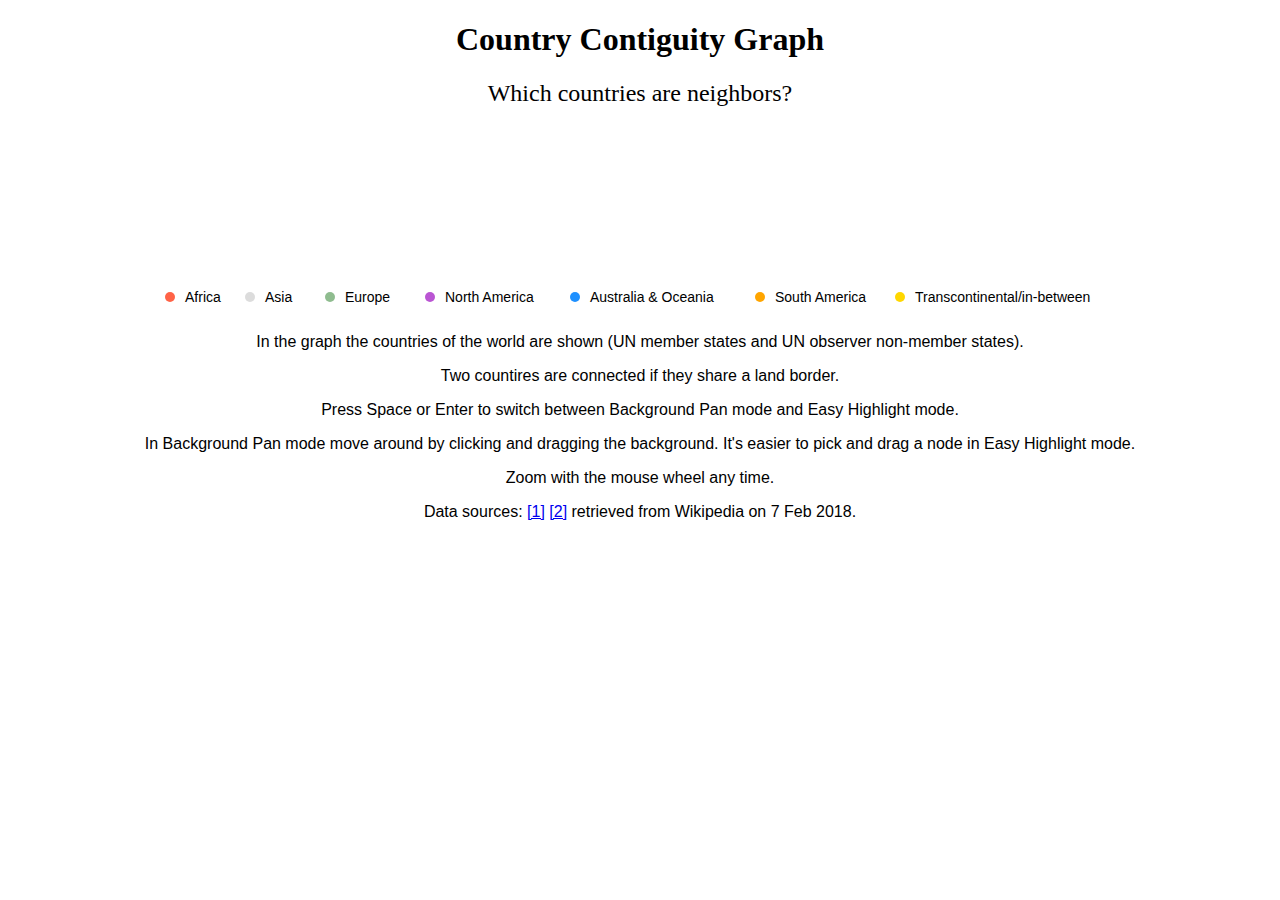
==== index.html @ 8ccc156d "Rename HTML to index.html" ====
<!DOCTYPE html>
<meta charset="utf-8">
<html lang="en">

<head>
  <link rel="stylesheet" type="text/css" href="style.css">
</head>

<body>
  <h1>Country Contiguity Graph</h1>
  <h2>Which countries are neighbors?</h2>
  <svg></svg>
  <svg class="legend" width="960" height="40">
      <g><circle fill="#FF6347" r="5" cx="10" cy="20"></circle><text class="legendlabel" dx="25" dy="25">Africa</text></g>
      <g><circle fill="#DCDCDC" r="5" cx="90" cy="20"></circle><text class="legendlabel" dx="105" dy="25">Asia</text></g>
      <g><circle fill="#8FBC8F" r="5" cx="170" cy="20"></circle><text class="legendlabel" dx="185" dy="25">Europe</text></g>
      <g><circle fill="#BA55D3" r="5" cx="270" cy="20"></circle><text class="legendlabel" dx="285" dy="25">North America</text></g>
      <g><circle fill="#1E90FF" r="5" cx="415" cy="20"></circle><text class="legendlabel" dx="430" dy="25">Australia & Oceania</text></g>
      <g><circle fill="#FFA500" r="5" cx="600" cy="20"></circle><text class="legendlabel" dx="615" dy="25">South America</text></g>
      <g><circle fill="#FFD700" r="5" cx="740" cy="20"></circle><text class="legendlabel" dx="755" dy="25">Transcontinental/in-between</text></g>
  </svg>
  <p>In the graph the countries of the world are shown (UN member states and UN observer non-member states).</p>
  <p>Two countires are connected if they share a land border.</p>
  <p>Press Space or Enter to switch between Background Pan mode and Easy Highlight mode.</p>
  <p>In Background Pan mode move around by clicking and dragging the background. It's easier to pick and drag a node in Easy Highlight mode.</p>
  <p>Zoom with the mouse wheel any time.</p>
  <p>Data sources:
    <a href="https://en.wikipedia.org/wiki/List_of_countries_and_territories_by_land_borders">[1]</a>
    <a href="https://en.wikipedia.org/wiki/List_of_sovereign_states_and_dependent_territories_by_continent">[2]</a>
    retrieved from Wikipedia on 7 Feb 2018.
  </p>

  <script src="https://d3js.org/d3.v4.min.js"></script>
  <script src="index.js"></script>

</body>

</html>
---- style.css ----
h1 {
    text-align: center;
}

h2 {
    text-align: center;
    font-weight: normal;
}

p {
    text-align: center;
    font-family: sans-serif;
}

svg {
    display: block;
    margin: auto;
}

.map {
    border: 1px solid lightgray;
    cursor: move;
}

.modelabel {
    font: 15px sans-serif;
    fill: black;
}

.links line {
    stroke: #999;
    stroke-opacity: 0.6;
    stroke-width: 3px;
}

.node circle {
    stroke: black;
    stroke-width: 2px;
    cursor: default;
}

.node text {
    display: none;
    font: 15px sans-serif;
}

.node:hover text {
    display: inline;
}

.node:hover circle {
    fill: #000;
}

.cell {
    fill: none;
    pointer-events: none;
}

.legendlabel {
    font: 14px sans-serif;
}
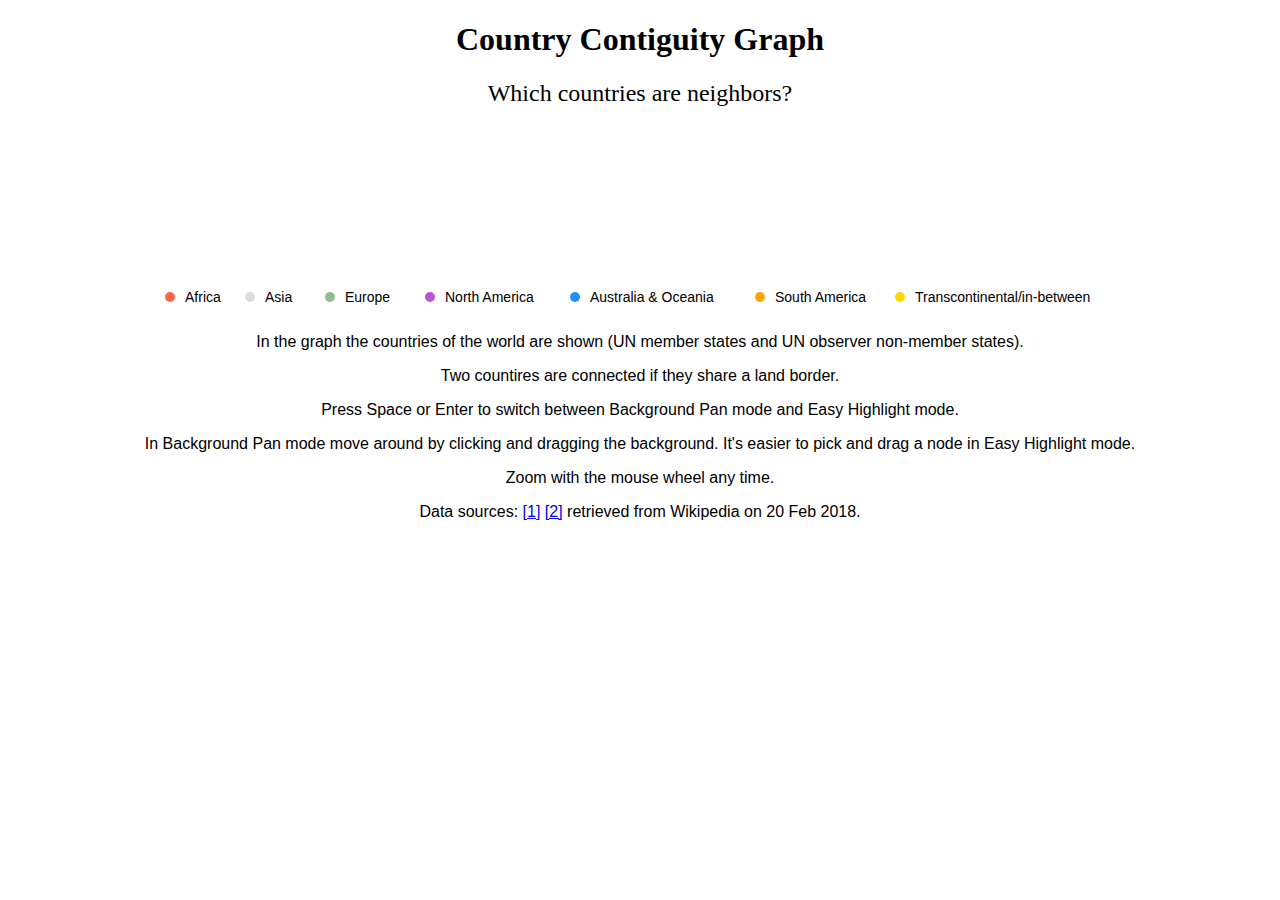
==== commit 372de62d: "Update data" ====
--- a/index.html
+++ b/index.html
@@ -27,7 +27,7 @@
   <p>Data sources:
     <a href="https://en.wikipedia.org/wiki/List_of_countries_and_territories_by_land_borders">[1]</a>
     <a href="https://en.wikipedia.org/wiki/List_of_sovereign_states_and_dependent_territories_by_continent">[2]</a>
-    retrieved from Wikipedia on 7 Feb 2018.
+    retrieved from Wikipedia on 20 Feb 2018.
   </p>
 
   <script src="https://d3js.org/d3.v4.min.js"></script>
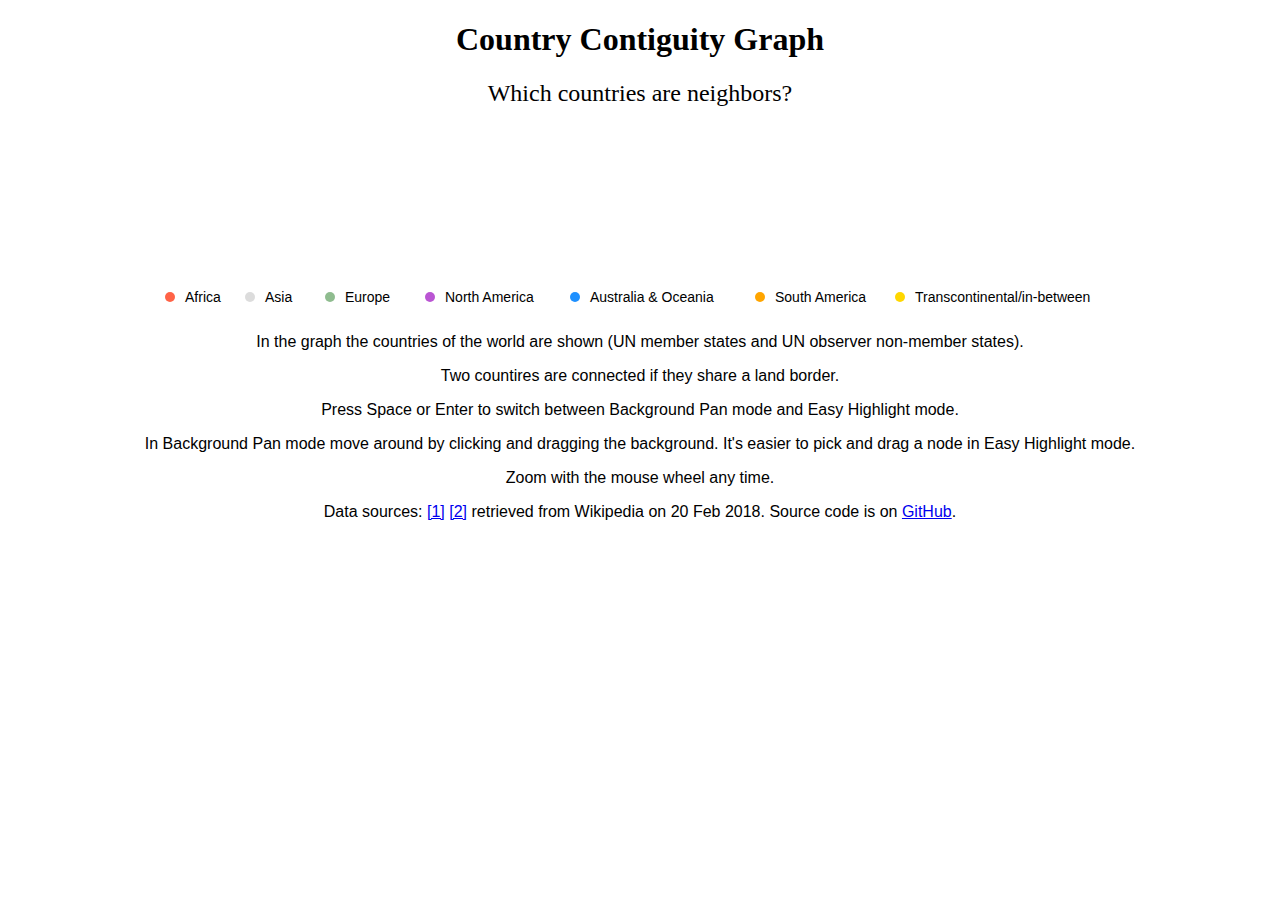
==== commit c0af7491: "Add link to GitHub" ====
--- a/index.html
+++ b/index.html
@@ -3,6 +3,7 @@
 <html lang="en">
 
 <head>
+  <title>Country Graph</title>
   <link rel="stylesheet" type="text/css" href="style.css">
 </head>
 
@@ -28,6 +29,7 @@
     <a href="https://en.wikipedia.org/wiki/List_of_countries_and_territories_by_land_borders">[1]</a>
     <a href="https://en.wikipedia.org/wiki/List_of_sovereign_states_and_dependent_territories_by_continent">[2]</a>
     retrieved from Wikipedia on 20 Feb 2018.
+    Source code is on <a href="https://github.com/DataOmbudsman/country-graph">GitHub</a>.
   </p>
 
   <script src="https://d3js.org/d3.v4.min.js"></script>
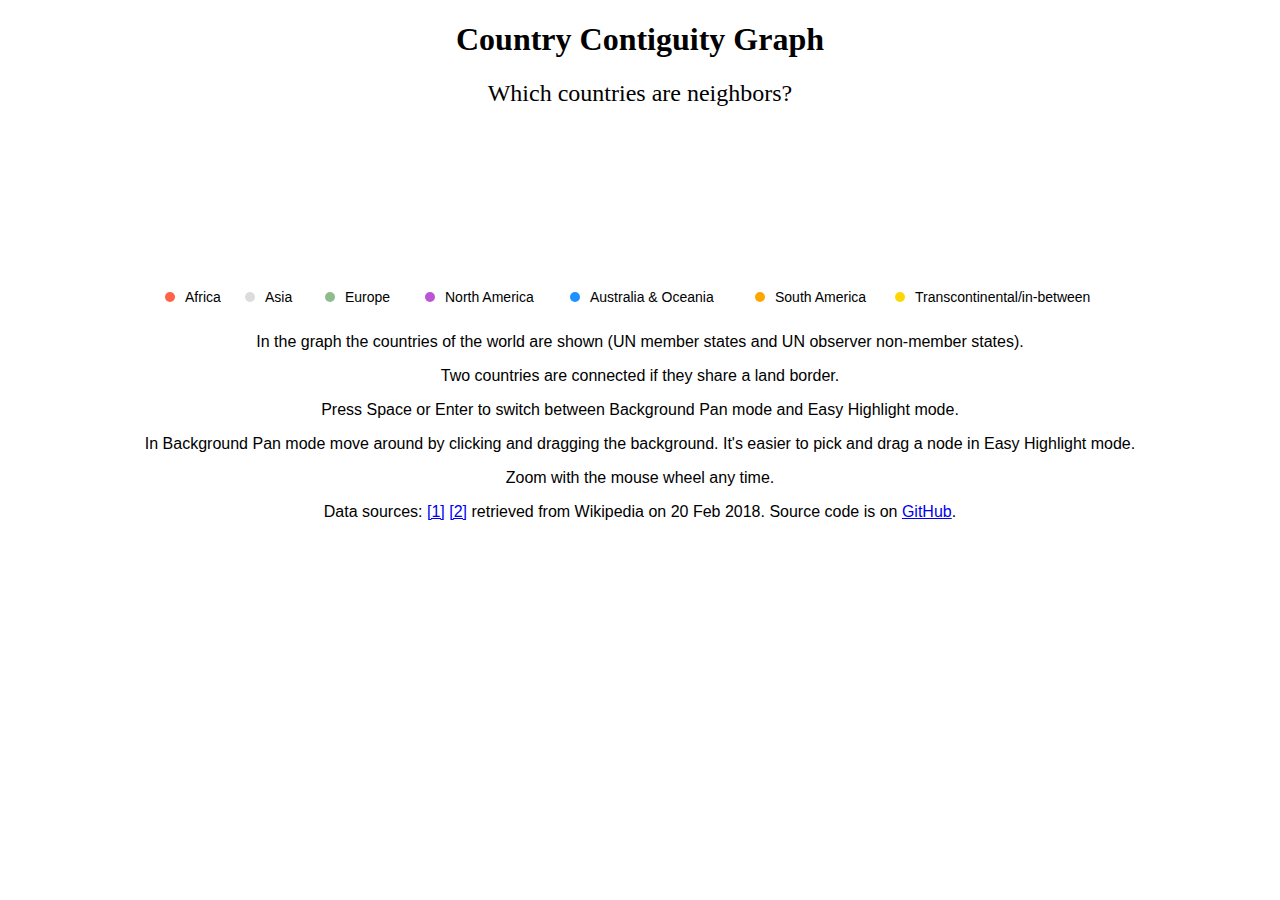
==== commit 70c64ba9: "Fix typo in html" ====
--- a/index.html
+++ b/index.html
@@ -21,7 +21,7 @@
       <g><circle fill="#FFD700" r="5" cx="740" cy="20"></circle><text class="legendlabel" dx="755" dy="25">Transcontinental/in-between</text></g>
   </svg>
   <p>In the graph the countries of the world are shown (UN member states and UN observer non-member states).</p>
-  <p>Two countires are connected if they share a land border.</p>
+  <p>Two countries are connected if they share a land border.</p>
   <p>Press Space or Enter to switch between Background Pan mode and Easy Highlight mode.</p>
   <p>In Background Pan mode move around by clicking and dragging the background. It's easier to pick and drag a node in Easy Highlight mode.</p>
   <p>Zoom with the mouse wheel any time.</p>
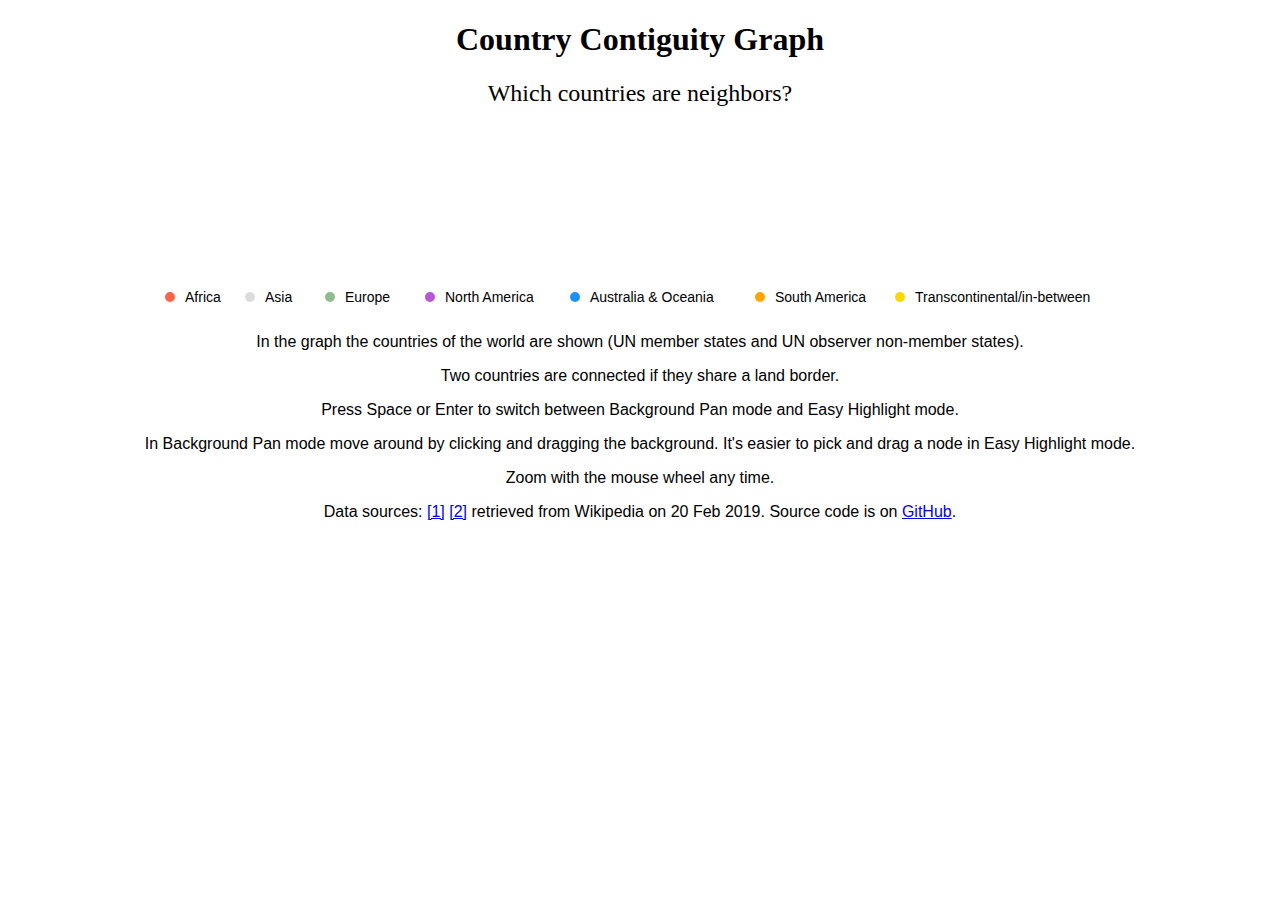
==== commit bdc2d686: "Fix year in html" ====
--- a/index.html
+++ b/index.html
@@ -5,6 +5,9 @@
 <head>
   <title>Country Graph</title>
   <link rel="stylesheet" type="text/css" href="style.css">
+  <meta property="og:title" content="Country Contiguity Graph"/>
+  <meta property="og:description" content="The countries of the world as a graph. Two are connected if they share a land border" />
+  <meta property="og:image" content="https://raw.githubusercontent.com/DataOmbudsman/country-graph/master/img/large.png" />
 </head>
 
 <body>
@@ -28,7 +31,7 @@
   <p>Data sources:
     <a href="https://en.wikipedia.org/wiki/List_of_countries_and_territories_by_land_borders">[1]</a>
     <a href="https://en.wikipedia.org/wiki/List_of_sovereign_states_and_dependent_territories_by_continent">[2]</a>
-    retrieved from Wikipedia on 20 Feb 2018.
+    retrieved from Wikipedia on 20 Feb 2019.
     Source code is on <a href="https://github.com/DataOmbudsman/country-graph">GitHub</a>.
   </p>
 
